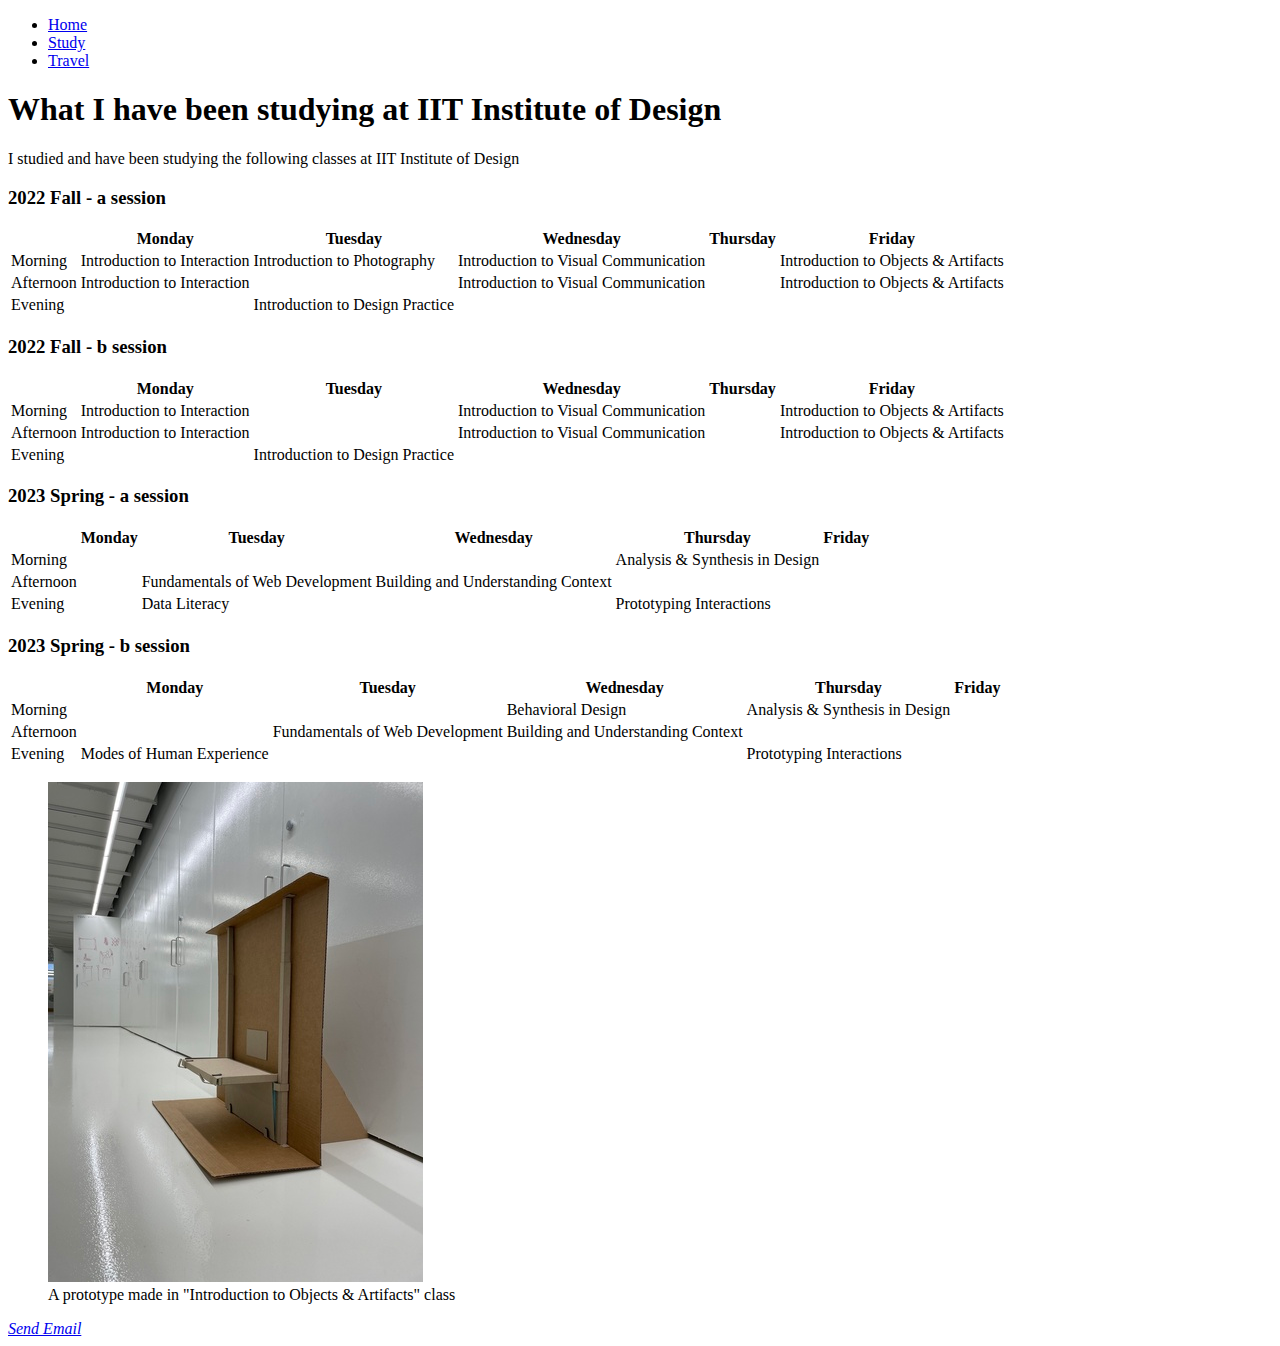
==== study.html @ e4a36a1a "Init: Initialize new repository cloning project1" ====
<!DOCTYPE html>
<html lang="en">
<head>
  <meta charset="UTF-8">
  <meta name="viewport" content="width=device-width, initial-scale=1.0">
  <title>Kazufumi Mizunuma: Project 1</title>
</head>
<body>
  <nav>
    <ul>
      <li><a href="index.html">Home</a></li>
      <li><a href="study.html">Study</a></li>
      <li><a href="travel.html">Travel</a></li>
    </ul>
  </nav>

  <section>
    <h1>What I have been studying at IIT Institute of Design</h1>
    <p>I studied and have been studying the following classes at IIT Institute of Design</p>
    <h3>2022 Fall - a session</h3>
    <table>
      <thead>
        <tr>
          <th></th>
          <th>Monday</th>
          <th>Tuesday</th>
          <th>Wednesday</th>
          <th>Thursday</th>
          <th>Friday</th>
        </tr>
      </thead>
      <tbody>
        <tr>
          <td>Morning</td>
          <td>Introduction to Interaction</td>
          <td>Introduction to Photography</td>
          <td>Introduction to Visual Communication</td>
          <td></td>
          <td>Introduction to Objects & Artifacts</td>
        </tr>
        <tr>
          <td>Afternoon</td>
          <td>Introduction to Interaction</td>
          <td></td>
          <td>Introduction to Visual Communication</td>
          <td></td>
          <td>Introduction to Objects & Artifacts</td>
        </tr>
        <tr>
          <td>Evening</td>
          <td></td>
          <td>Introduction to Design Practice</td>
          <td></td>
          <td></td>
          <td></td>
        </tr>
      </tbody>
    </table>
    <h3>2022 Fall - b session</h3>
    <table>
      <thead>
        <tr>
          <th></th>
          <th>Monday</th>
          <th>Tuesday</th>
          <th>Wednesday</th>
          <th>Thursday</th>
          <th>Friday</th>
        </tr>
      </thead>
      <tbody>
        <tr>
          <td>Morning</td>
          <td>Introduction to Interaction</td>
          <td></td>
          <td>Introduction to Visual Communication</td>
          <td></td>
          <td>Introduction to Objects & Artifacts</td>
        </tr>
        <tr>
          <td>Afternoon</td>
          <td>Introduction to Interaction</td>
          <td></td>
          <td>Introduction to Visual Communication</td>
          <td></td>
          <td>Introduction to Objects & Artifacts</td>
        </tr>
        <tr>
          <td>Evening</td>
          <td></td>
          <td>Introduction to Design Practice</td>
          <td></td>
          <td></td>
          <td></td>
        </tr>
      </tbody>
    </table>
    <h3>2023 Spring - a session</h3>
    <table>
      <thead>
        <tr>
          <th></th>
          <th>Monday</th>
          <th>Tuesday</th>
          <th>Wednesday</th>
          <th>Thursday</th>
          <th>Friday</th>
        </tr>
      </thead>
      <tbody>
        <tr>
          <td>Morning</td>
          <td></td>
          <td></td>
          <td></td>
          <td>Analysis & Synthesis in Design</td>
          <td></td>
        </tr>
        <tr>
          <td>Afternoon</td>
          <td></td>
          <td>Fundamentals of Web Development</td>
          <td>Building and Understanding Context</td>
          <td></td>
          <td></td>
        </tr>
        <tr>
          <td>Evening</td>
          <td></td>
          <td>Data Literacy</td>
          <td></td>
          <td>Prototyping Interactions</td>
          <td></td>
        </tr>
      </tbody>
    </table>
    <h3>2023 Spring - b session</h3>
    <table>
      <thead>
        <tr>
          <th></th>
          <th>Monday</th>
          <th>Tuesday</th>
          <th>Wednesday</th>
          <th>Thursday</th>
          <th>Friday</th>
        </tr>
      </thead>
      <tbody>
        <tr>
          <td>Morning</td>
          <td></td>
          <td></td>
          <td>Behavioral Design</td>
          <td>Analysis & Synthesis in Design</td>
          <td></td>
        </tr>
        <tr>
          <td>Afternoon</td>
          <td></td>
          <td>Fundamentals of Web Development</td>
          <td>Building and Understanding Context</td>
          <td></td>
          <td></td>
        </tr>
        <tr>
          <td>Evening</td>
          <td>Modes of Human Experience</td>
          <td></td>
          <td></td>
          <td>Prototyping Interactions</td>
          <td></td>
        </tr>
      </tbody>
    </table>
    <figure>
      <img src="media/my_prototype.jpg" alt="photo for my prototype">
      <figcaption>A prototype made in "Introduction to Objects & Artifacts" class</figcaption>
    </figure>
  </section>

  <footer>
    <address>
      <a href="mailto:kmizunuma@id.iit.edu">Send Email</a>
    </address>
  </footer>
</body>
</html>
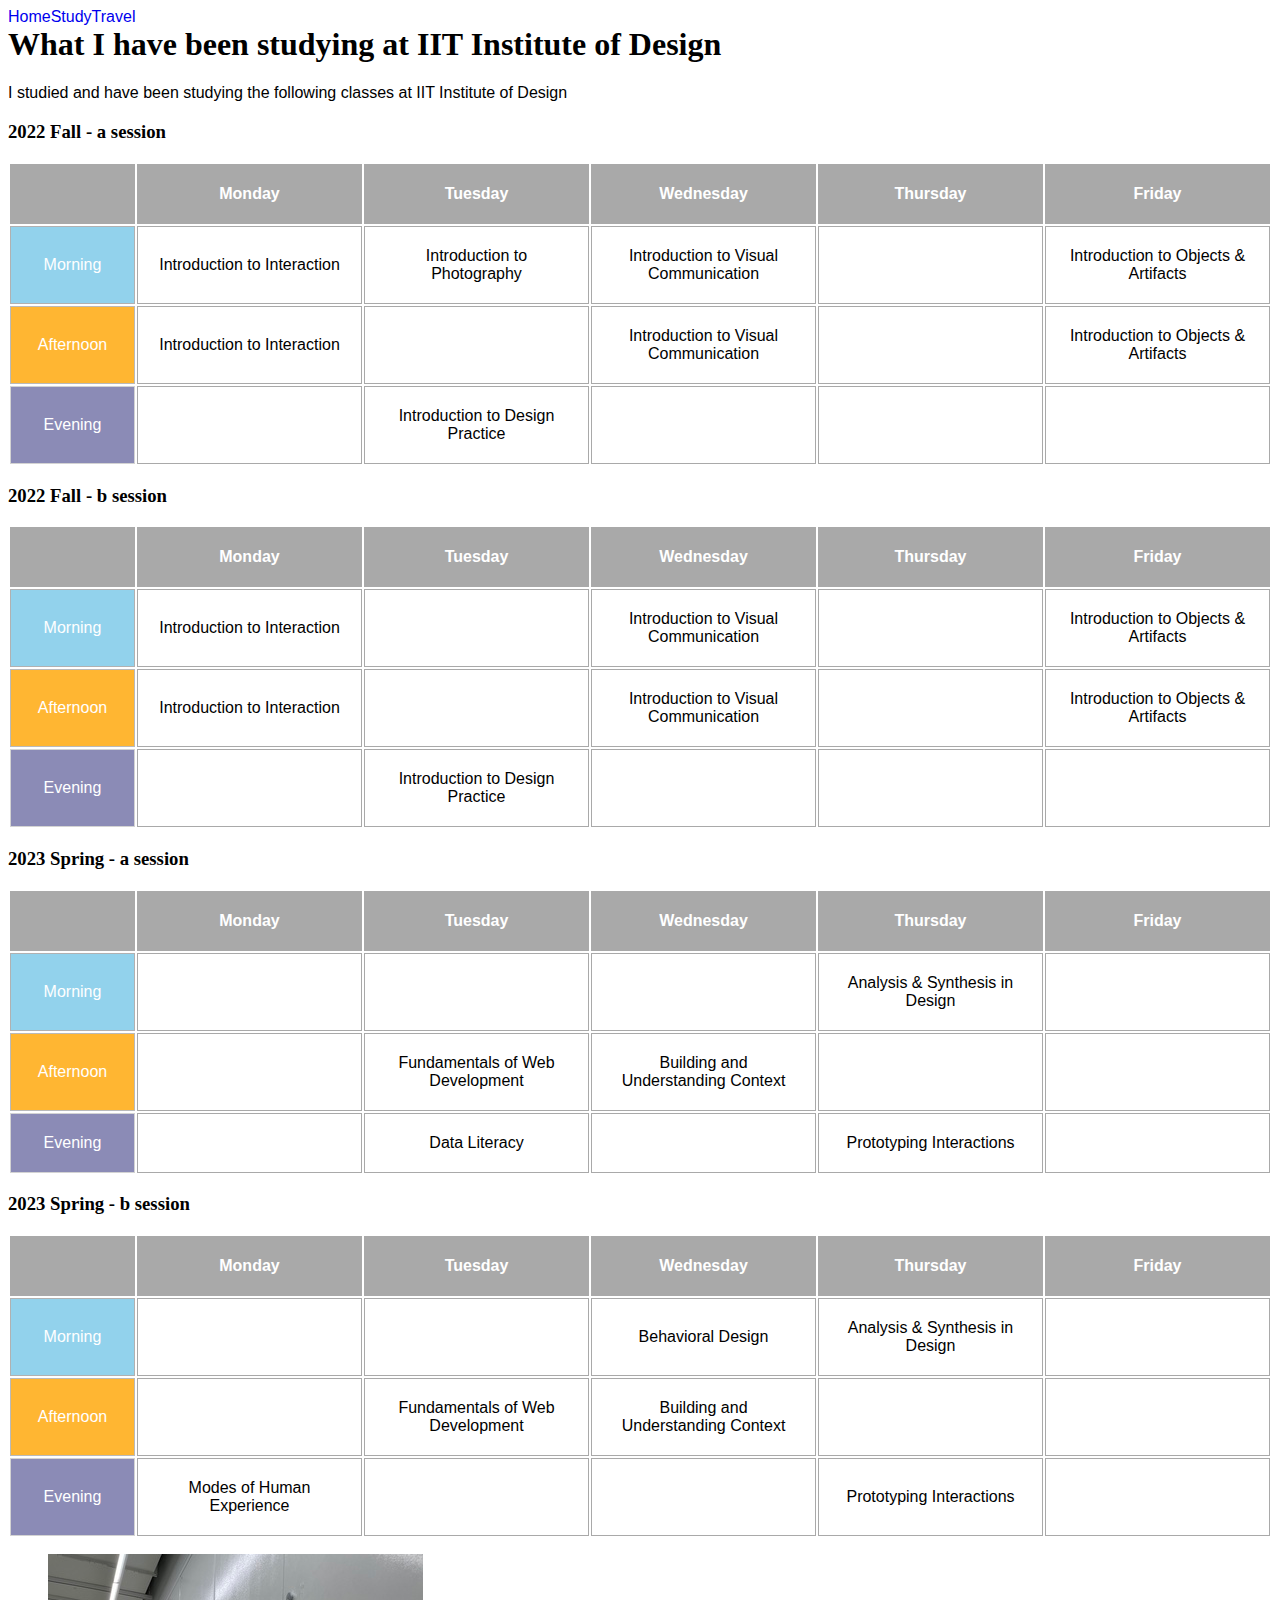
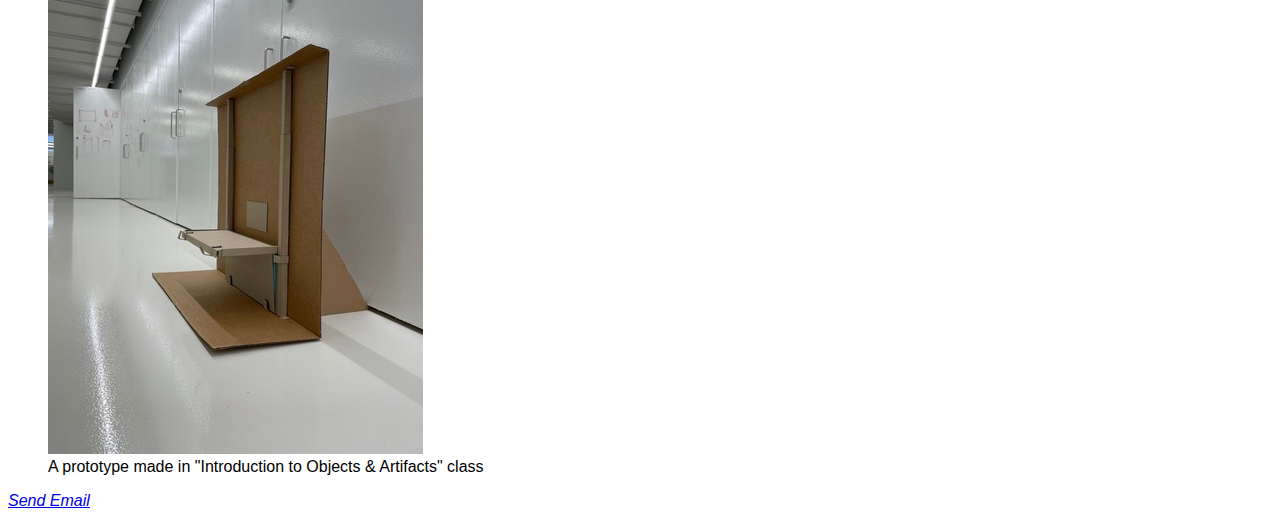
==== commit 8d268023: "Modify: Decorate table" ====
--- a/study.html
+++ b/study.html
@@ -4,6 +4,7 @@
   <meta charset="UTF-8">
   <meta name="viewport" content="width=device-width, initial-scale=1.0">
   <title>Kazufumi Mizunuma: Project 1</title>
+  <link href="style.css" rel="stylesheet">
 </head>
 <body>
   <nav>
@@ -31,7 +32,7 @@
       </thead>
       <tbody>
         <tr>
-          <td>Morning</td>
+          <td class="morning">Morning</td>
           <td>Introduction to Interaction</td>
           <td>Introduction to Photography</td>
           <td>Introduction to Visual Communication</td>
@@ -39,7 +40,7 @@
           <td>Introduction to Objects & Artifacts</td>
         </tr>
         <tr>
-          <td>Afternoon</td>
+          <td class="afternoon">Afternoon</td>
           <td>Introduction to Interaction</td>
           <td></td>
           <td>Introduction to Visual Communication</td>
@@ -47,7 +48,7 @@
           <td>Introduction to Objects & Artifacts</td>
         </tr>
         <tr>
-          <td>Evening</td>
+          <td class="evening">Evening</td>
           <td></td>
           <td>Introduction to Design Practice</td>
           <td></td>
@@ -70,7 +71,7 @@
       </thead>
       <tbody>
         <tr>
-          <td>Morning</td>
+          <td class="morning">Morning</td>
           <td>Introduction to Interaction</td>
           <td></td>
           <td>Introduction to Visual Communication</td>
@@ -78,7 +79,7 @@
           <td>Introduction to Objects & Artifacts</td>
         </tr>
         <tr>
-          <td>Afternoon</td>
+          <td class="afternoon">Afternoon</td>
           <td>Introduction to Interaction</td>
           <td></td>
           <td>Introduction to Visual Communication</td>
@@ -86,7 +87,7 @@
           <td>Introduction to Objects & Artifacts</td>
         </tr>
         <tr>
-          <td>Evening</td>
+          <td class="evening">Evening</td>
           <td></td>
           <td>Introduction to Design Practice</td>
           <td></td>
@@ -109,7 +110,7 @@
       </thead>
       <tbody>
         <tr>
-          <td>Morning</td>
+          <td class="morning">Morning</td>
           <td></td>
           <td></td>
           <td></td>
@@ -117,7 +118,7 @@
           <td></td>
         </tr>
         <tr>
-          <td>Afternoon</td>
+          <td class="afternoon">Afternoon</td>
           <td></td>
           <td>Fundamentals of Web Development</td>
           <td>Building and Understanding Context</td>
@@ -125,7 +126,7 @@
           <td></td>
         </tr>
         <tr>
-          <td>Evening</td>
+          <td class="evening">Evening</td>
           <td></td>
           <td>Data Literacy</td>
           <td></td>
@@ -148,7 +149,7 @@
       </thead>
       <tbody>
         <tr>
-          <td>Morning</td>
+          <td class="morning">Morning</td>
           <td></td>
           <td></td>
           <td>Behavioral Design</td>
@@ -156,7 +157,7 @@
           <td></td>
         </tr>
         <tr>
-          <td>Afternoon</td>
+          <td class="afternoon">Afternoon</td>
           <td></td>
           <td>Fundamentals of Web Development</td>
           <td>Building and Understanding Context</td>
@@ -164,7 +165,7 @@
           <td></td>
         </tr>
         <tr>
-          <td>Evening</td>
+          <td class="evening">Evening</td>
           <td>Modes of Human Experience</td>
           <td></td>
           <td></td>
--- a/style.css
+++ b/style.css
@@ -0,0 +1,85 @@
+/* Use Optima and Helvetica */
+* {
+  font-family: Helvetica, sans-serif;
+}
+
+h1,
+h2,
+h3,
+h4,
+h5,
+h6 {
+  font-family: Optima;
+}
+
+h1,
+h2,
+h3 {
+  font-weight: bold;
+}
+
+nav > ul {
+  list-style-type: none;
+  margin: 0;
+  padding: 0;
+}
+
+nav > ul > li {
+  float: left;
+}
+
+nav > ul > li > a {
+  display: block;
+  text-decoration: none;
+}
+
+section {
+  clear: left;
+}
+
+/* Decorate table */
+table {
+  border-collapse: separate;
+}
+
+table th {
+  text-align: center;
+  width: 18%;
+  color: white;
+  background: darkgray;
+  border: 1px solid darkgray;
+  padding: 20px;
+}
+
+table th:first-child {
+  width: 10%;
+}
+
+table td {
+  text-align: center;
+  width: 18%;
+  border: 1px solid darkgray;
+  padding: 20px;
+}
+
+table td:first-child {
+  width: 10%;
+}
+
+.morning {
+  color: white;
+  background-color: #87ceeb;
+  opacity: 0.9;
+}
+
+.afternoon {
+  color: white;
+  background-color: #ffa500;
+  opacity: 0.8;
+}
+
+.evening {
+  color: white;
+  background-color: #191970;
+  opacity: 0.5;
+}
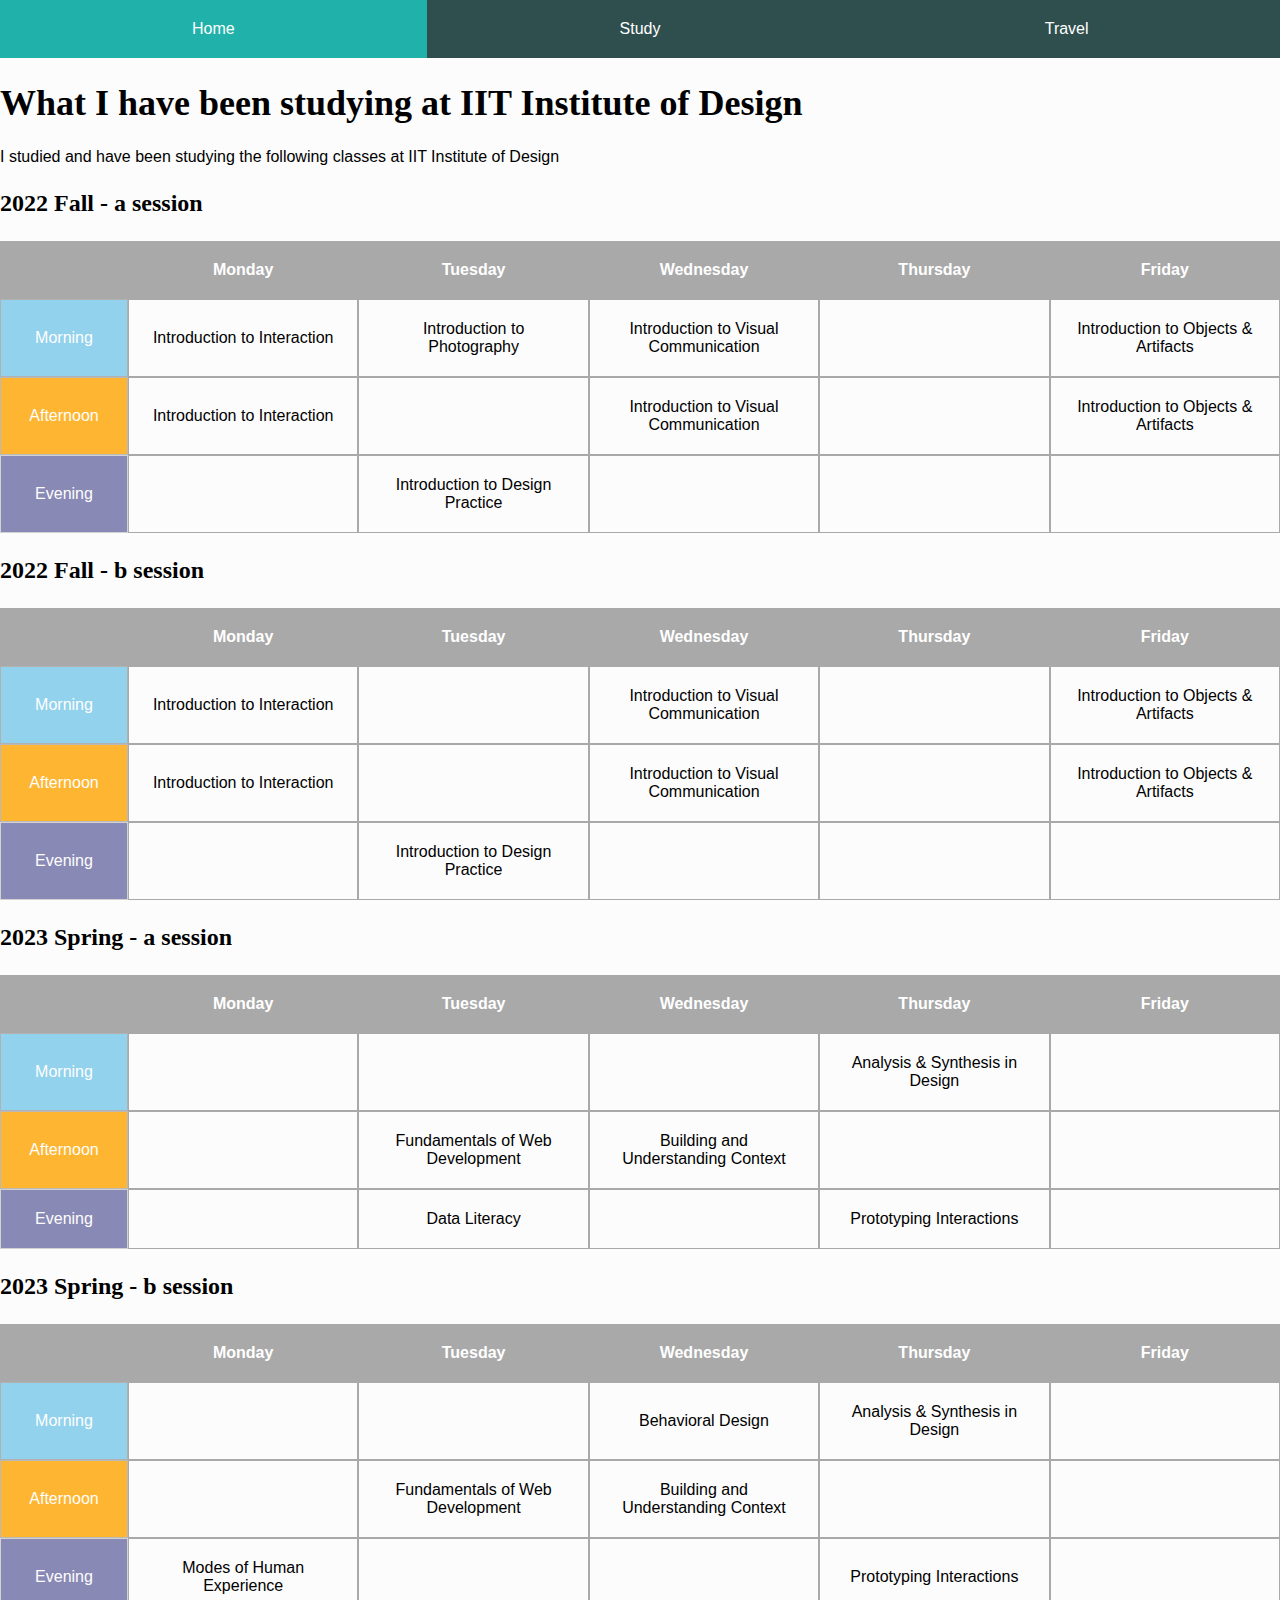
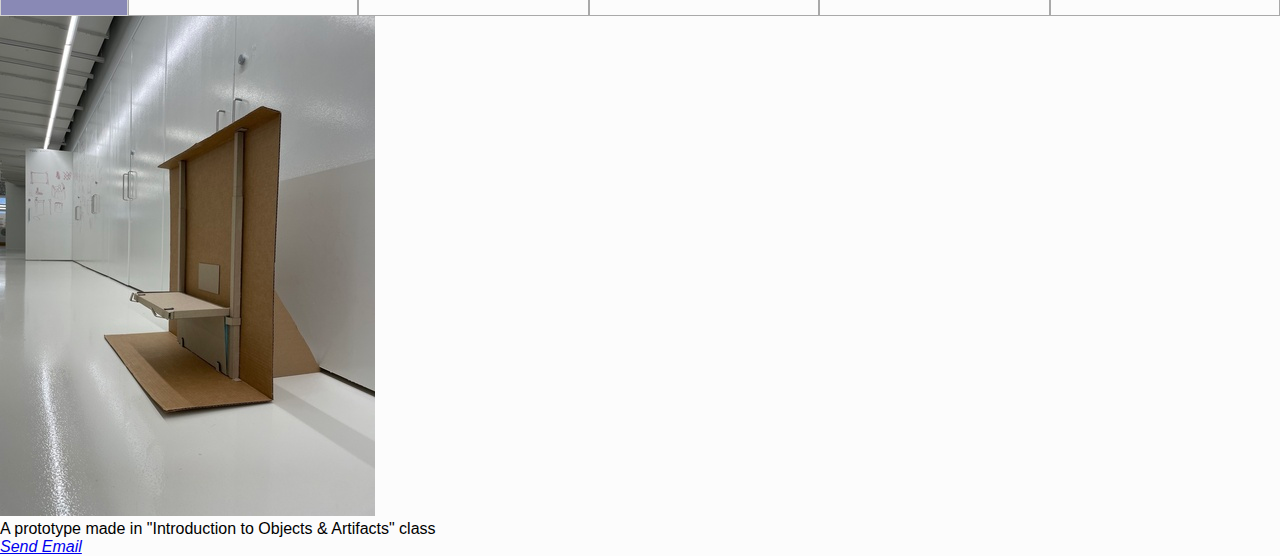
==== commit 19b72862: "Update: Make structure for css, incorporate normalize.css" ====
--- a/study.html
+++ b/study.html
@@ -4,7 +4,8 @@
   <meta charset="UTF-8">
   <meta name="viewport" content="width=device-width, initial-scale=1.0">
   <title>Kazufumi Mizunuma: Project 1</title>
-  <link href="style.css" rel="stylesheet">
+  <link href="css/normalize.css" rel="stylesheet">
+  <link href="css/style.css" rel="stylesheet">
 </head>
 <body>
   <nav>
--- a/css/style.css
+++ b/css/style.css
@@ -0,0 +1,121 @@
+/* Use Optima and Helvetica */
+* {
+  font-family: Helvetica, sans-serif;
+  background-color: #fcfcfc;
+}
+
+h1,
+h2,
+h3,
+h4,
+h5,
+h6 {
+  font-family: Optima;
+}
+
+h1,
+h2,
+h3 {
+  font-weight: bold;
+}
+
+h1 {
+  font-size: 36px;
+}
+
+h3 {
+  font-size: 24px;
+}
+
+h4 {
+  font-size: 18px;
+}
+
+nav > ul {
+  display: flex;
+  margin: 0;
+  padding: 0;
+  list-style-type: none;
+}
+
+nav > ul > li {
+  position: relative;
+  width: 33.3333%;
+}
+
+nav > ul > li > a {
+  display: block;
+  padding: 20px 10px;
+  color: #fff;
+  background-color: darkslategray;
+  text-align: center;
+  text-decoration: none;
+}
+
+nav > ul > li > a:hover {
+  background-color: lightseagreen;
+}
+
+section {
+  clear: left;
+}
+
+figure {
+  margin: 0;
+  padding: 0;
+}
+
+/* Decorate table */
+table {
+  border-collapse: separate;
+}
+
+table th {
+  text-align: center;
+  width: 18%;
+  color: white;
+  background: darkgray;
+  padding: 20px;
+}
+
+table th:first-child {
+  width: 10%;
+}
+
+table td {
+  text-align: center;
+  width: 18%;
+  border: 1px solid darkgray;
+  padding: 20px;
+}
+
+table td:first-child {
+  width: 10%;
+}
+
+table td:not(:first-child):hover {
+  background-color: lightseagreen;
+}
+
+.morning {
+  color: white;
+  background-color: #87ceeb;
+  opacity: 0.9;
+}
+
+.afternoon {
+  color: white;
+  background-color: #ffa500;
+  opacity: 0.8;
+}
+
+.evening {
+  color: white;
+  background-color: #191970;
+  opacity: 0.5;
+}
+
+image,
+video {
+  width: 50%;
+}
